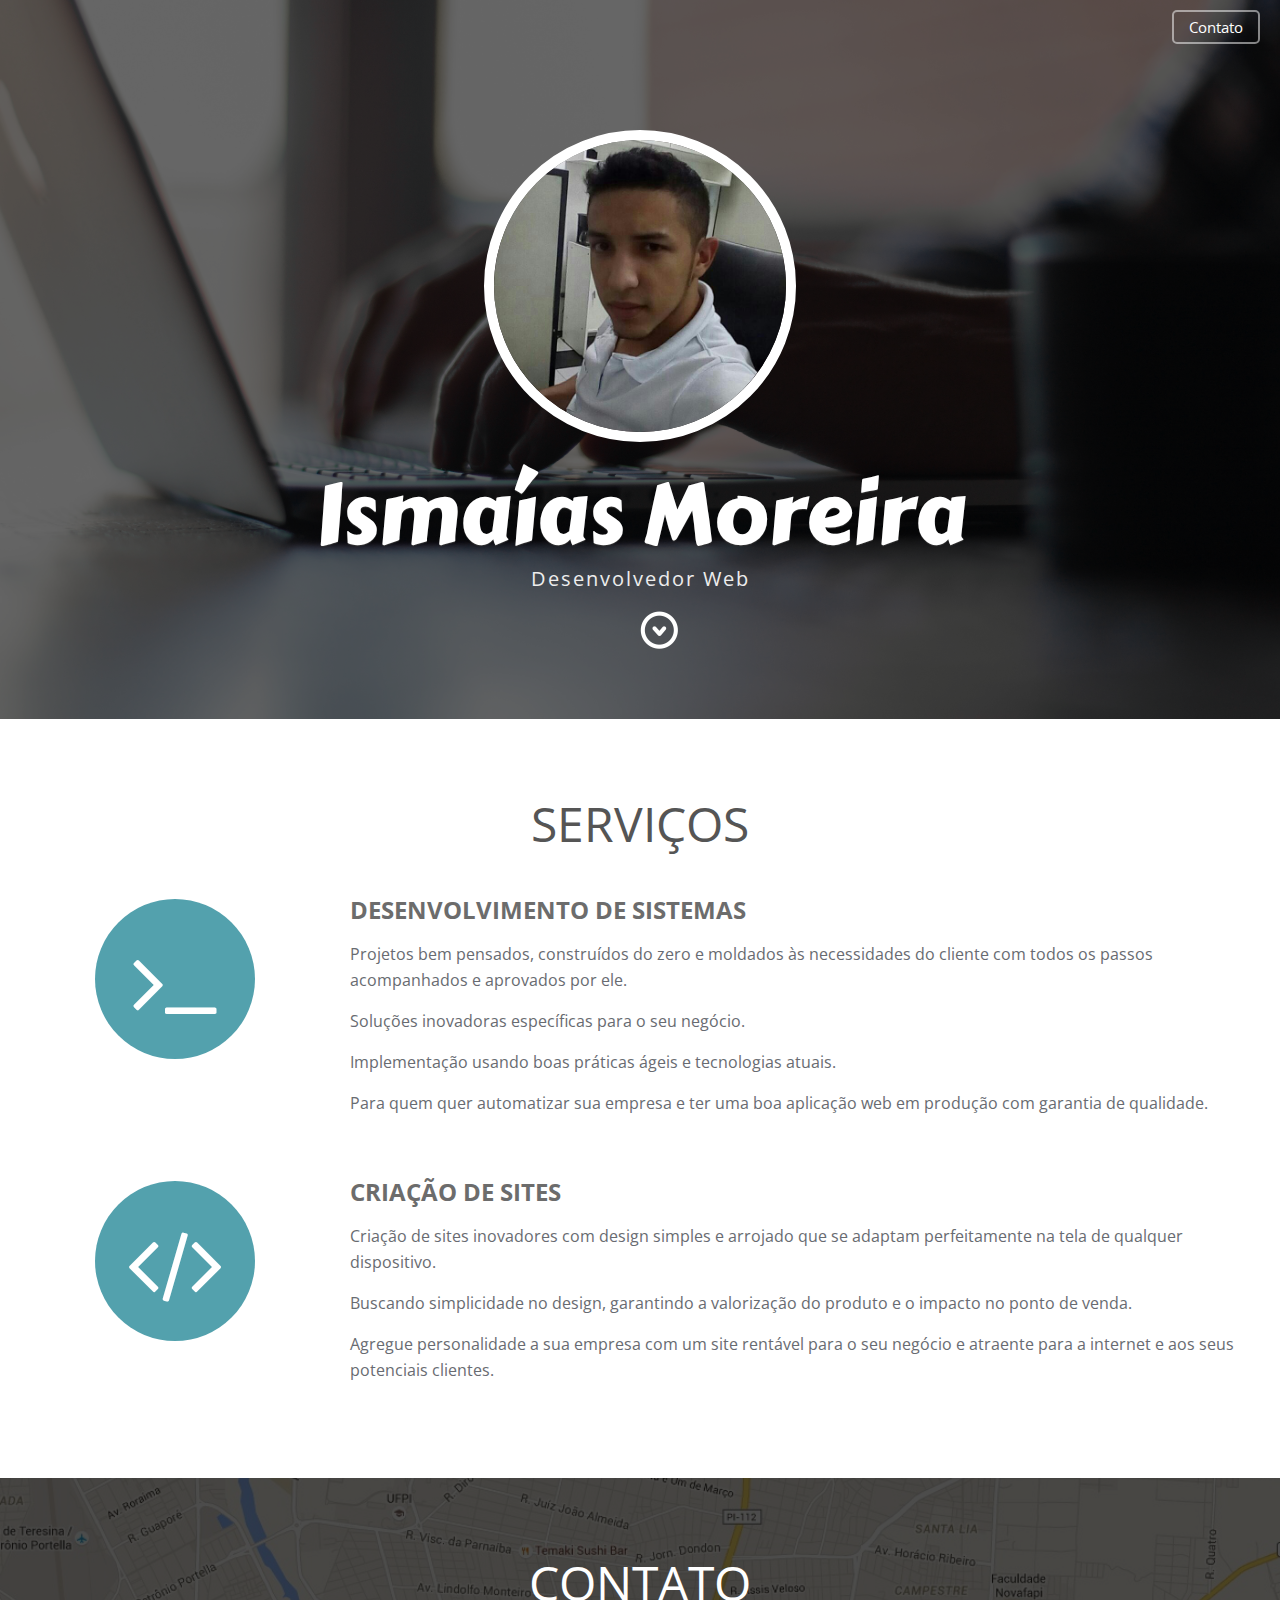
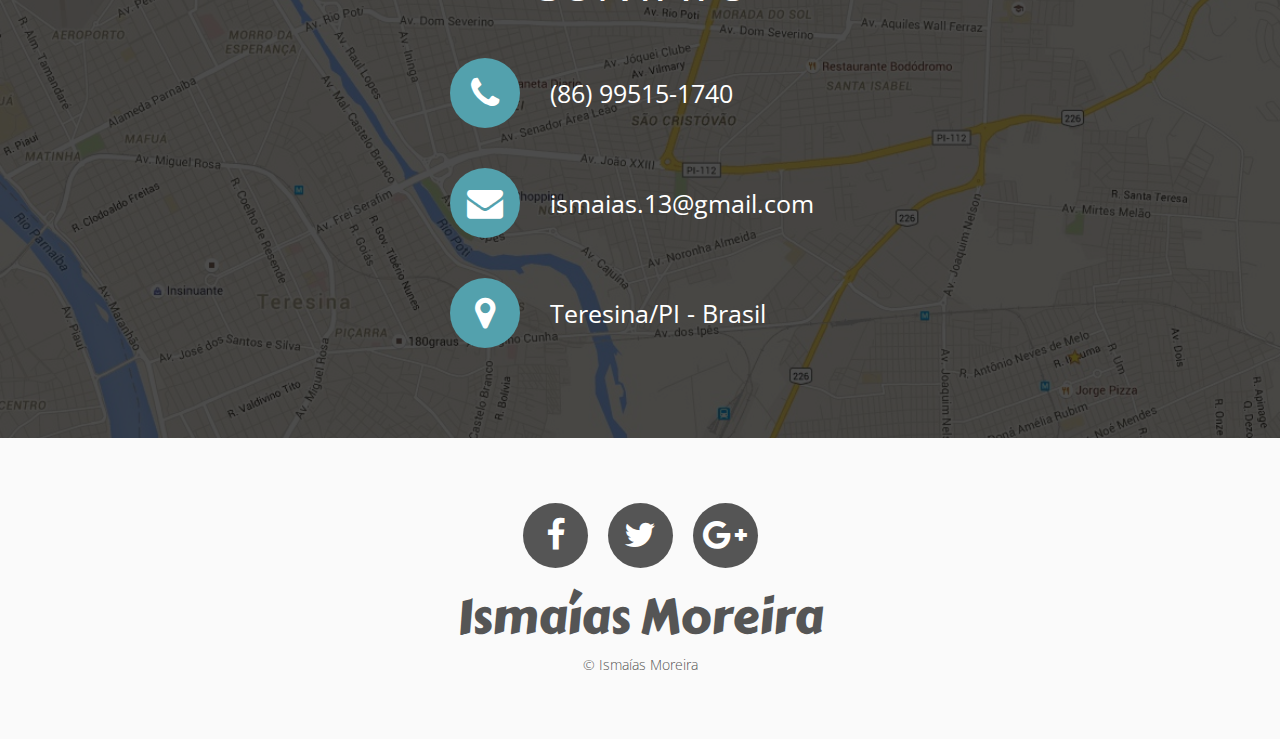
==== index.html @ 6d2097e5 "Initial commit" ====
<!DOCTYPE html>
<html lang="en">
  <head>
    <meta charset="utf-8">
    <meta http-equiv="X-UA-Compatible" content="IE=edge">
    <meta name="viewport" content="width=device-width, initial-scale=1, shrink-to-fit=no">
    <!-- The above 3 meta tags *must* come first in the head; any other head content must come *after* these tags -->
    <meta name="description" content="">
    <meta name="author" content="">
    <link rel="icon" href="resources/img/favicon.ico">

    <title>Ismaías Moreira | Desenvolvedor Web</title>

    <link href="resources/css/style.css" rel="stylesheet">
    <link href="//fonts.googleapis.com/css?family=Open+Sans:300italic,400italic,600italic,700italic,400,700,600,300" rel="stylesheet" type="text/css" />
    <link rel="stylesheet" href="//maxcdn.bootstrapcdn.com/font-awesome/4.5.0/css/font-awesome.min.css">
  </head>

  <body>
    
 <div class="home">
    <div class="home-inner">

    <a href="#contato" class="btn">Contato</a>

    <div class="avatar"><img src="resources/img/avatar.jpg" /></div>

    <div class="desc-text">
        <h1>Ismaías Moreira</h1>
        <p>Desenvolvedor Web</p>
    </div>
    <a href="#servicos"><div class="tonextbtn floating-arrow"></div></a>
    </div>

 </div>


 <div class="servicos" id="servicos">
    <div class="titulo-servicos">Serviços</div>
      <div class="servicos-conteudo">
        <div class="servicos-box">
                    <div class="servicos-icone">
                      <div class="servicos-circulo">
                          <i class="fa fa-terminal"></i>
                      </div>
                    </div>
                    <div class="servicos-texto">
                        <h5>Desenvolvimento de Sistemas</h5>
                        <p>Projetos bem pensados, construídos do zero e moldados às necessidades do cliente com todos os passos acompanhados e aprovados por ele.</p><p>Soluções inovadoras específicas para o seu negócio.</p><p>Implementação usando boas práticas ágeis e tecnologias atuais.</p><p>Para quem quer automatizar sua empresa e ter uma boa aplicação web em produção com garantia de qualidade.</p>
                    </div>
          </div>
          <div class="servicos-box">
                    <div class="servicos-icone">
                      <div class="servicos-circulo">
                          <i class="fa fa-code"></i>
                      </div>
                    </div>
                    <div class="servicos-texto">
                        <h5>Criação de Sites</h5>
                        <p>Criação de sites inovadores com design simples e arrojado que se adaptam perfeitamente na tela de qualquer dispositivo.</p><p>Buscando simplicidade no design, garantindo a valorização do produto e o impacto no ponto de venda. </p><p>Agregue personalidade a sua empresa com um site rentável para o seu negócio e atraente para a internet e aos seus potenciais clientes.</p>
                    </div>
          </div>
          
        </div>
 </div>


<div id="contato" class="contato">
  <div class="overlay">
    <div class="titulo-contato">Contato</div>
   <div class="box">
      <div class="box-inner">
          <div class="row"><a href="tel:(86) 99515-1740">
            <div class="icone-mini"><i class="fa fa-phone"></i></div>
            <div class="fone">(86) 99515-1740</div></a>
          </div>
          <div class="row">
            <div class="icone-mini"><i class="fa fa-envelope"></i></div>
            <div class="email">ismaias.13@gmail.com</div>
          </div>
          <div class="row">
            <div class="icone-mini"><i class="fa fa-map-marker"></i></div>
            <div class="nome">Teresina/PI - Brasil</div>
          </div>
      </div>
    </div>
   </div>
</div>


 <footer>
    <ul class="social">
      <li><a href="http://facebook.com/ismaiasmoreira" target="_blank" class="facebook" title="facebook"><i class="fa fa-facebook"></i></a></li>
      <li><a href="http://twitter.com/ismaiasmoreira" target="_blank" class="twitter" title="twitter"><i class="fa fa-twitter"></i></a></li>
      <li><a href="https://plus.google.com/111707533496959495949" target="_blank" class="google-plus" title="google-plus"><i class="fa fa-google-plus"></i></a></li>
    </ul>
      Ismaías Moreira
      <div class="footer-text">© Ismaías Moreira</div>
 </footer>

 <div class="top">
    <i class="fa fa-chevron-up"></i>
 </div>

 <script src="//ajax.googleapis.com/ajax/libs/jquery/1.12.0/jquery.min.js"></script>
 <script src="resources/js/scroll.js"></script>
 
  </body>
</html>
---- resources/css/style.css ----
@import url(//fonts.googleapis.com/css?family=Carter+One);


* {
    margin: 0;
    padding: 0;
}


*, *:before, *:after {
    -webkit-box-sizing: border-box;
       -moz-box-sizing: border-box;
            box-sizing: border-box;

}

html,
body {
  height: 100%;
  font-family: Open Sans, Helvetica, sans-serif;
  padding: 0;
  margin: 0;
}
body {
  color: #fff;
}

.wrapper {
	top: 0;
	bottom: 0;
	width: 100%;
	background: rgba(0,0,0,0.6);
}

.home {
	background: url('../img/background.jpg');
	background-position: center center;
    -webkit-background-size: cover;
    -moz-background-size: cover;
    -o-background-size: cover;
    background-size: cover;
	width: 100%;
}

.home-inner {
	position: relative;
	background: rgba(0,0,0,0.6);
	padding: 130px 20px;
}

.btn {
	border: 1px solid rgba(0,0,0,.15);
    border-color: hsla(0,0%,100%,.5);
    text-align: center;
    border-radius: 5px;
    font-size: 15px;
    line-height: 28px;
    border-width: 2px;
    padding: 1px 15px;
    position: absolute;
    top: 10px;
    right: 20px;
}

.btn:hover {
	background-color: hsla(0,0%,100%,.1)
}

.avatar {
	border: 10px solid #fff;
	margin: 0 auto;
	width: 312px;
	height: 312px;
	border-radius: 50%;
	margin-bottom: 30px;
	overflow: hidden;
}

.avatar img {
	width: 100%;
	height: 100%;
}

.desc-text {
    float: none;
    margin: 0 auto;
    text-align: center;
}

.home h1 {
	font-family: Carter One;
    color: #FFF;
    font-size: 85px;
    font-weight: 400;
    line-height: 85px;
    margin: 0 0 12px;
    text-shadow: 0 1px 1px #333;
}


.home p {
    font-size: 20px;
    line-height: 20px;
    color: #ededed;
    letter-spacing: 2px;
}

.tonextbtn {
    width: 38px;
    height: 38px;
    position: absolute;
    display: block;
    bottom: 70px;
    left: 50%;
    background: url('../img/extra-item-2.png') 50% 50% no-repeat;
    cursor: pointer;
    opacity: 1;
    filter: alpha(opacity=100);
    -webkit-transition: all 0.5s ease;
    -moz-transition: all 0.5s ease;
    -o-transition: all 0.5s ease;
    transition: all 0.5s ease;
}

.tonextbtn:hover {
    opacity: 0.5;
    filter: alpha(opacity=50);
}

.floating-arrow {
    -webkit-animation-name: floating-arrow;
    animation-name: floating-arrow;
    -webkit-animation-duration: 2s;
    animation-duration: 2s;
    -webkit-animation-iteration-count: infinite;
    animation-iteration-count: infinite;
    -webkit-animation-timing-function: ease-in-out;
    animation-timing-function: ease-in-out;
}

@-webkit-keyframes floating-arrow {
  from {
    -webkit-transform: translate(-50%, 0);
            transform: translate(-50%, 0); }
  65% {
    -webkit-transform: translate(-50%, 15px);
            transform: translate(-50%, 15px); }
  to {
    -webkit-transform: translate(-50%, 0);
            transform: translate(-50%, 0); } 
}

@keyframes floating-arrow {
  from {
    -webkit-transform: translate(-50%, 0);
            transform: translate(-50%, 0); }
  65% {
    -webkit-transform: translate(-50%, 15px);
            transform: translate(-50%, 15px); }
  to {
    -webkit-transform: translate(-50%, 0);
            transform: translate(-50%, 0); } 
 }

 .top {
	position: fixed;
    height: 60px;
    width: 60px;
    bottom: 5%;
    right: 10px;
    cursor: pointer;
    background-color: #53a1ad;
    font-size: 33px;
    text-align: center;
    color: #fff;
    line-height: 50px;
    border-radius: 50%;
    -webkit-transition: 1s;
    -moz-transition: 1s;
    -o-transition: 1s;
    transition: 1s;
}

.top:hover {
    background-color: #000;
}

.servicos {
	background: #fff;
	width: 100%;
	padding: 80px 20px 30px;
}

.titulo-servicos {
    color: #555;
    font: normal 48px/50px Open Sans;
    text-transform: uppercase;
    text-align: center;
    margin-bottom: 50px;
}

.servicos-conteudo {
	margin: 0 auto;
	width: 100%;
}

.servicos-box {
	display: block;
	clear: both;
	width: 100%;
	text-align: left;
    margin-bottom: 50px;
}

.servicos-box:after {
	content: " ";
    display: table;
    clear: both;
}

.servicos-icone {
	float: left;
	width: 25%;
}

.servicos-circulo {
	line-height: 160px;
    font-size: 90px;
    margin: 0 auto 8px;
    width: 160px;
    height: 160px;
    line-height: 160px;
    text-align: center;
    -moz-border-radius: 50%;
    -webkit-border-radius: 50%;
    border-radius: 50%;
    color: #fff;
    background: #53a1ad;
}

.servicos-texto {
	float: left;
	width: 75%;
	padding-left: 20px;
}

.servicos h5 {
    font-size: 24px;
    line-height: 22px;
    color: #6c6c6c;
    text-transform: uppercase;
    margin-bottom: 20px;
}

.servicos p {
   	font-size: 16px;
    line-height: 26px;
    color: #686b71;
    text-align: left;
    padding-bottom: 15px;
}

.contato{
	background-image: url('../img/mapa.jpg');
	background-position: center center;
    -webkit-background-size: cover;
    -moz-background-size: cover;
    -o-background-size: cover;
    background-size: cover;
	width: 100%;
}

.overlay {
	padding: 80px 20px 50px;
	width: 100%;
	background-color: rgba(0,0,0,0.7);
}

.titulo-contato {
    color: #FFF;
    font: normal 48px/50px Open Sans;
    text-transform: uppercase;
    text-align: center;
    margin-bottom: 50px;
}


.box {
	margin: 0 auto;
	font-size:25px; 
	width: 400px;
}

.box .row {
	width: 100%;
	display: block;
	clear: both;
	height: 100px;
	line-height: 70px;
	margin: 10px;
}


.icone-mini {
	    float: left;
	color: #fff;
	font-size:36px; 
	line-height:70px;
	text-align: center;
	background: rgba(0,0,0,0.6);
	background: #53a1ad;
	border-radius: 50%;
	width: 70px;
	height: 70px;
	margin-right: 30px;
}


a,
a:focus,
a:hover {
  text-decoration: none;
  color: #fff;
}

footer {
	font-family: Carter One;
	text-align: center;
	background: #fafafa;
    border: none;
    padding: 60px 0 50px 0;
    position: relative;
    color: #555555;
    font-size: 48px;
    line-height: 48px;
}

.footer-text {
    float: none;
    color: #555555;
    font-family: 'Open Sans', sans-serif;
    font-weight: 300;
    font-size: 14px;
}

.social {
	text-align: center;
	padding: 0;
	margin: 0 0 20px;
}

.social li {
    display: inline-block;
    margin: 5px;
    list-style: none;
}

.social li a {
    -webkit-border-radius: 50%;
    -moz-border-radius: 50%;
    border-radius: 50%;
    display: block;
    width: 65px;
    height: 65px;
    font-size: 34px;
    line-height: 65px;
    text-align: center;
    color: #fff;
    background: #555;
}

a.facebook:hover {
    background: #4b6ea8 !important;
    border-color: #4b6ea8;
    color: #fff;
}

a.twitter:hover {
    background: #4fd5f8 !important;
    color: #fff;
    border-color: #4fd5f8;
}

a.google-plus:hover {
    background: #da2200 !important;
    color: #fff;
    border-color: #da2200;
}

@media (max-width: 767px) {

	.top {
		visibility: hidden;
	}
	
	.home h1 {
		font-size: 60px;
		line-height: 60px;
	}

	.servicos {
		padding: 50px 20px 20px;
	}

	.titulo-servicos {
		margin-bottom: 30px;
		font-size: 36px;
    	line-height: 38px;
	}

	.servicos-box {
		margin-bottom: 30px;
	}

	.servicos-icone {
    	float: none; 
    	width: 100%; 
	}

	.servicos-texto {
    	float: none; 
    	width: 100%; 
    	padding-left: 0;
	}

	.servicos h5 {
    	text-align: center;
    	margin-top: 20px;
	}

	.overlay {
    	padding: 50px 20px 20px;
	}

	.titulo-contato {
		margin-bottom: 30px;
		font-size: 36px;
    	line-height: 38px;
	}

	.box .row {
		height: 80px;
	}

}

@media (max-width: 639px) {

	.home h1 {
    	font-size: 50px;
    	line-height: 50px;
	}
}

@media (max-width: 479px) {

	.tonextbtn {
	    bottom: 23px;
	}

	.home-inner {
	    position: relative;
	    background: rgba(0,0,0,0.6);
	    padding: 70px 20px;
	}

	.home h1 {
    	font-size: 30px;
    	line-height: 30px;
	}

	.home p {
	    font-size: 15px;
	    line-height: 15px;
	}

	.avatar {
		width: 250px;
    	height: 250px;
	}

	.servicos h5 {
    	font-size: 15px;
    	line-height: 15px;
    }

    .servicos p {
	    font-size: 14px;
	    line-height: 24px;
	}

	.icone-mini {
	    font-size: 20px;
	    line-height: 40px;
	    width: 40px;
	    height: 40px;
	    margin-right: 15px;
	}

	.box {
	    width: 260px;
	}	

	.box .row {
	    font-size: 18px;
	    line-height: 40px;
	    height: 50px;
	}

	.social li a {
		height: 40px;
		width: 40px;
		font-size: 20px;
    	line-height: 40px;
	}

	footer {
		padding: 30px 0 30px 0;
		font-size: 35px;
    	line-height: 35px;
	}
}
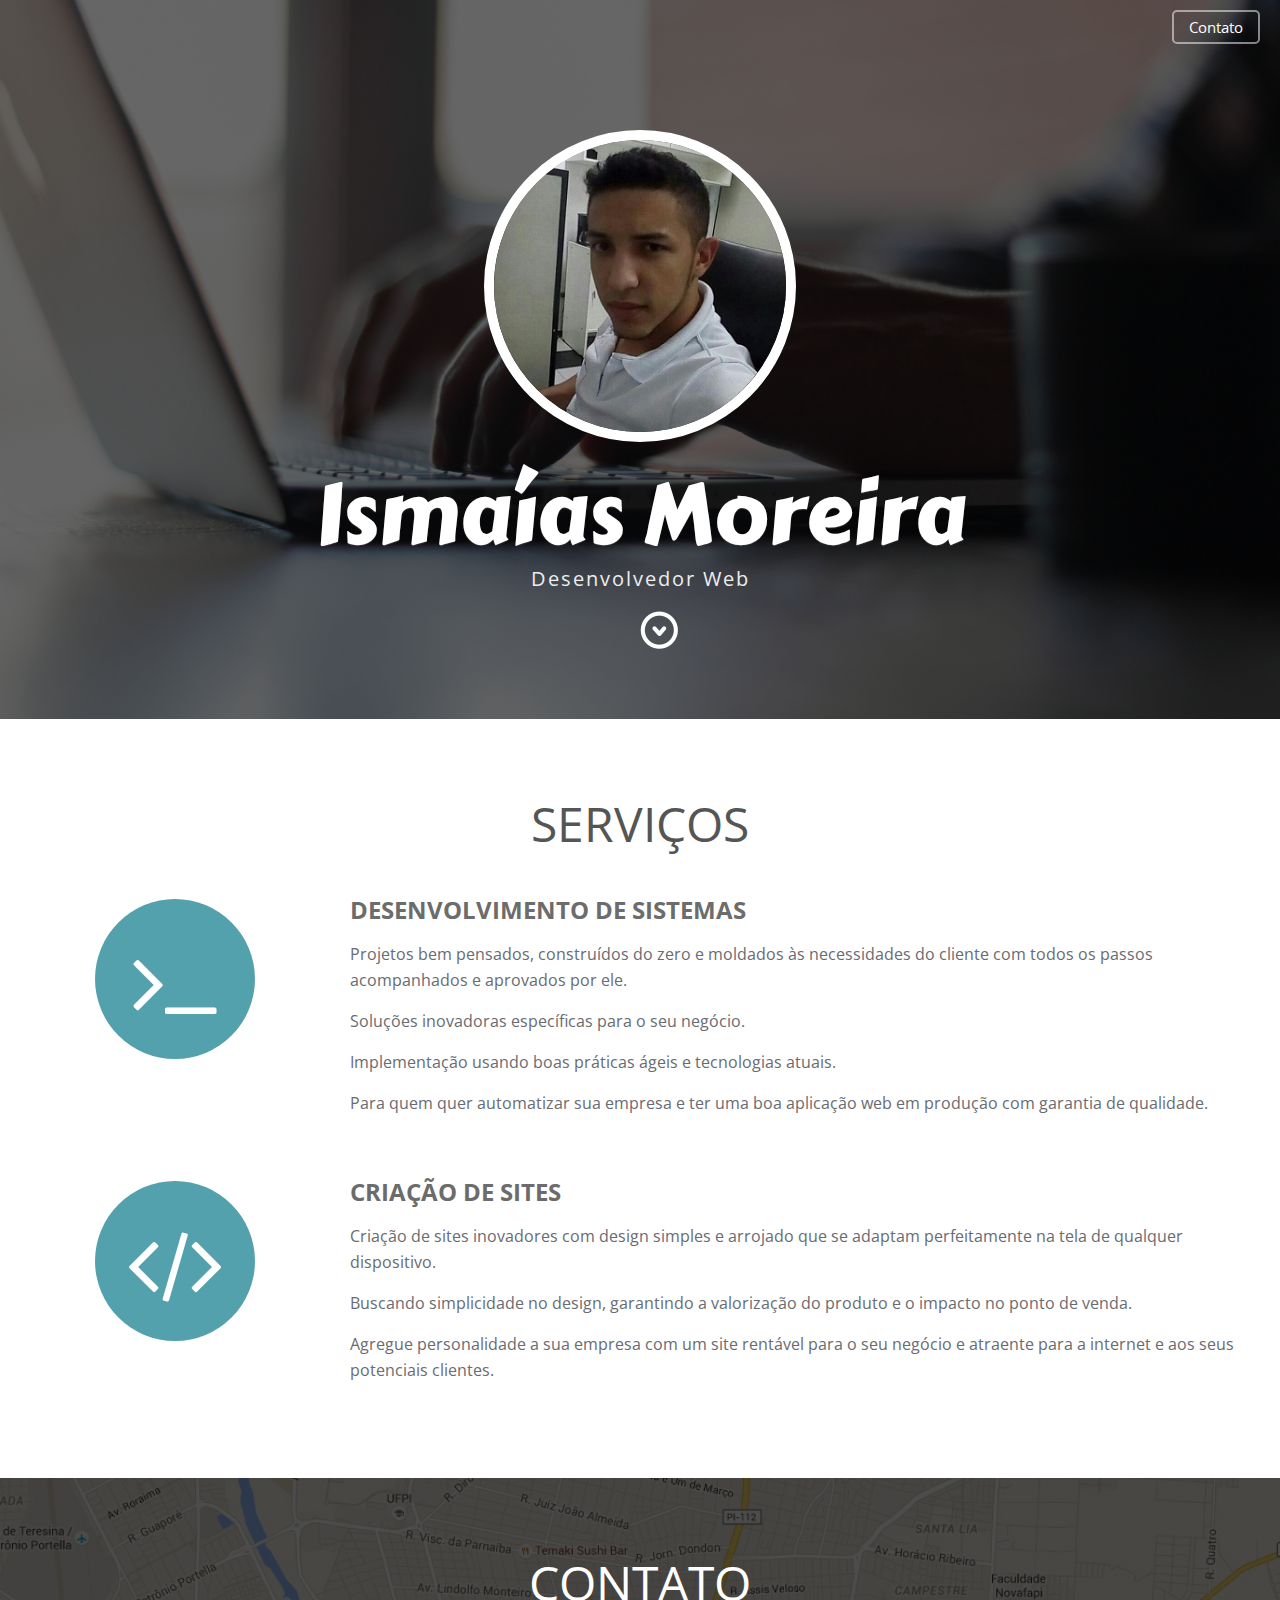
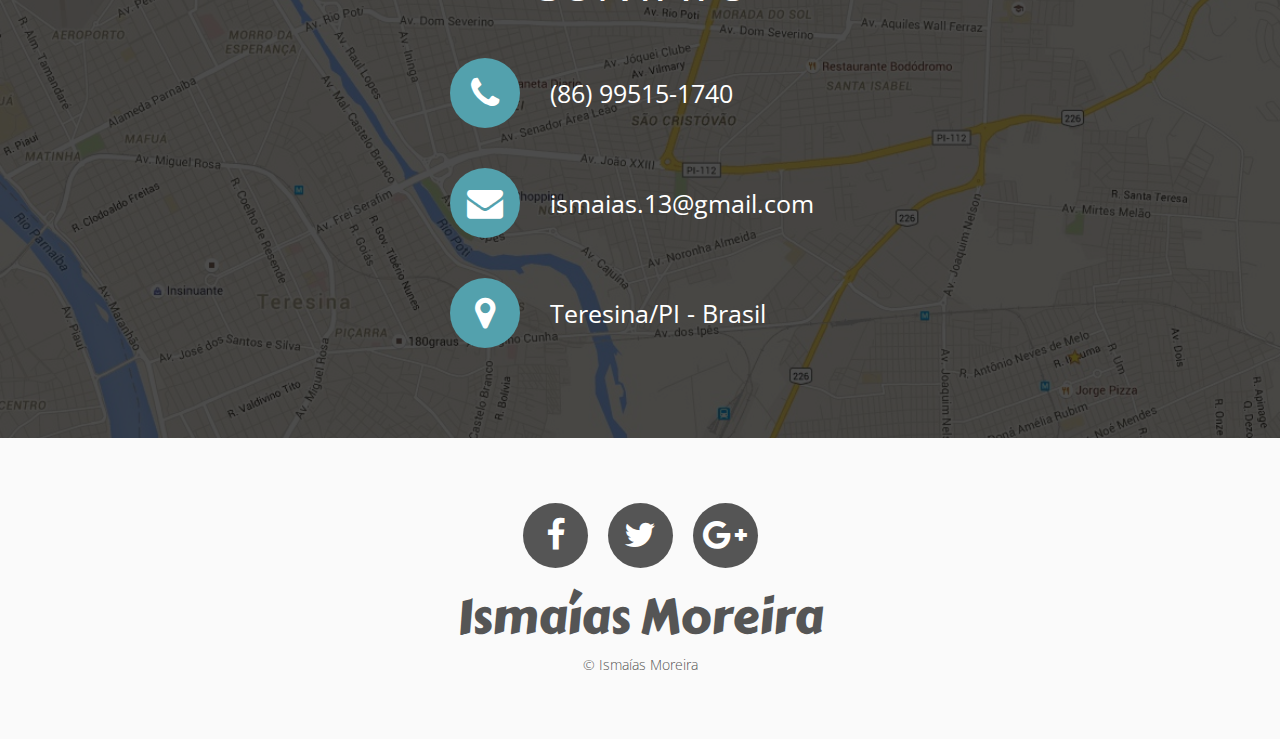
==== commit fda6b0e8: "Otimizações" ====
--- a/index.html
+++ b/index.html
@@ -1,20 +1,24 @@
 
 <!DOCTYPE html>
-<html lang="en">
+<html lang="pt-br">
   <head>
     <meta charset="utf-8">
     <meta http-equiv="X-UA-Compatible" content="IE=edge">
     <meta name="viewport" content="width=device-width, initial-scale=1, shrink-to-fit=no">
     <!-- The above 3 meta tags *must* come first in the head; any other head content must come *after* these tags -->
-    <meta name="description" content="">
-    <meta name="author" content="">
-    <link rel="icon" href="resources/img/favicon.ico">
+    <meta name="description" content="Ismaías Moreira | Desenvolvedor Web">
+    <meta name="author" content="Ismaías Moreira | Desenvolvedor Web">
+    <link rel="shortcut icon" href="resources/img/favicon.ico">
 
     <title>Ismaías Moreira | Desenvolvedor Web</title>
 
     <link href="resources/css/style.css" rel="stylesheet">
-    <link href="//fonts.googleapis.com/css?family=Open+Sans:300italic,400italic,600italic,700italic,400,700,600,300" rel="stylesheet" type="text/css" />
-    <link rel="stylesheet" href="//maxcdn.bootstrapcdn.com/font-awesome/4.5.0/css/font-awesome.min.css">
+    <link href="http://fonts.googleapis.com/css?family=Open+Sans:400,700,300" rel="stylesheet" type="text/css" />
+    <link rel="stylesheet" href="https://maxcdn.bootstrapcdn.com/font-awesome/4.5.0/css/font-awesome.min.css">
+
+    <link rel="canonical" href="http://ismaiasmoreira.com.br" />
+    <meta name="referrer" content="origin">
+
   </head>
 
   <body>
@@ -24,7 +28,7 @@
 
     <a href="#contato" class="btn">Contato</a>
 
-    <div class="avatar"><img src="resources/img/avatar.jpg" /></div>
+    <div class="avatar"><img src="resources/img/avatar.jpg" title="Foto de Perfil" alt="Foto de Perfil" /></div>
 
     <div class="desc-text">
         <h1>Ismaías Moreira</h1>
@@ -103,7 +107,7 @@
     <i class="fa fa-chevron-up"></i>
  </div>
 
- <script src="//ajax.googleapis.com/ajax/libs/jquery/1.12.0/jquery.min.js"></script>
+ <script src="https://ajax.googleapis.com/ajax/libs/jquery/1.12.0/jquery.min.js"></script>
  <script src="resources/js/scroll.js"></script>
  
   </body>
--- a/resources/css/style.css
+++ b/resources/css/style.css
@@ -1,4 +1,4 @@
-@import url(//fonts.googleapis.com/css?family=Carter+One);
+@import url(http://fonts.googleapis.com/css?family=Carter+One);
 
 
 * {
@@ -23,13 +23,6 @@
 }
 body {
   color: #fff;
-}
-
-.wrapper {
-	top: 0;
-	bottom: 0;
-	width: 100%;
-	background: rgba(0,0,0,0.6);
 }
 
 .home {
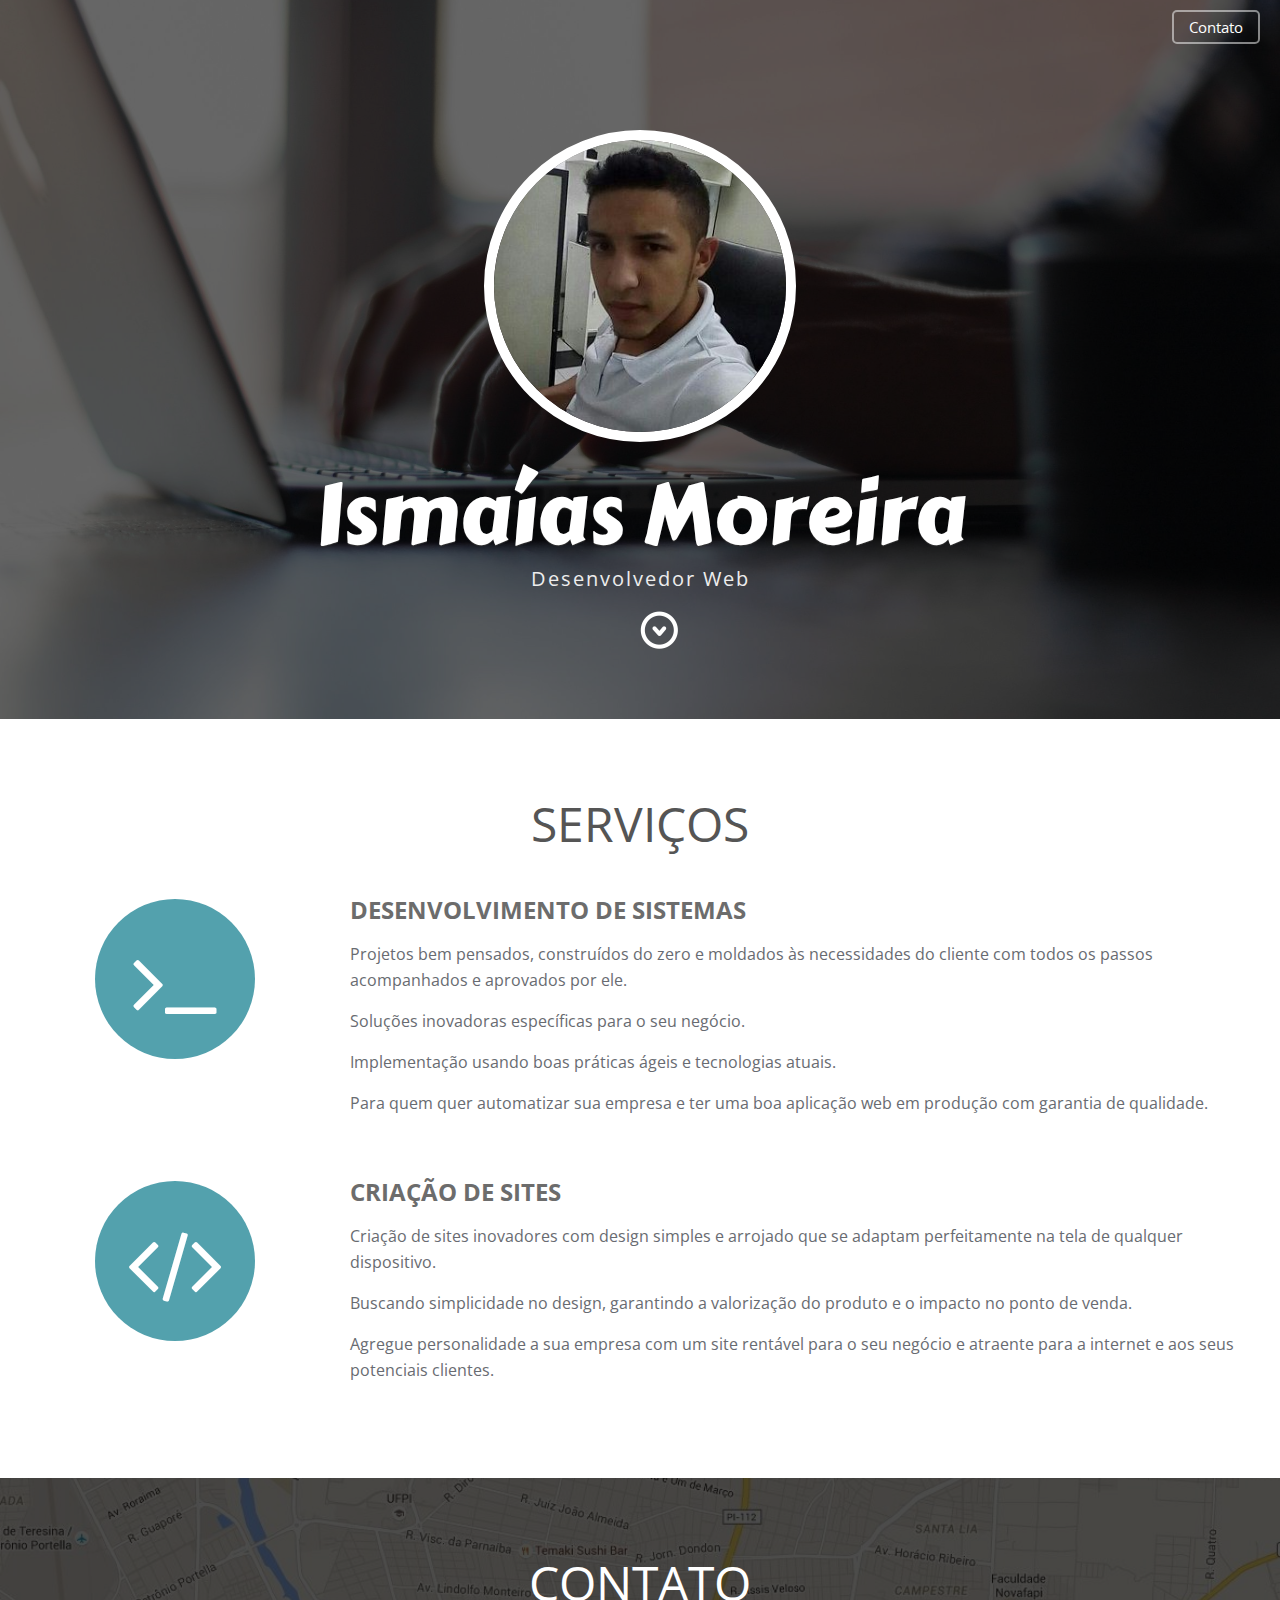
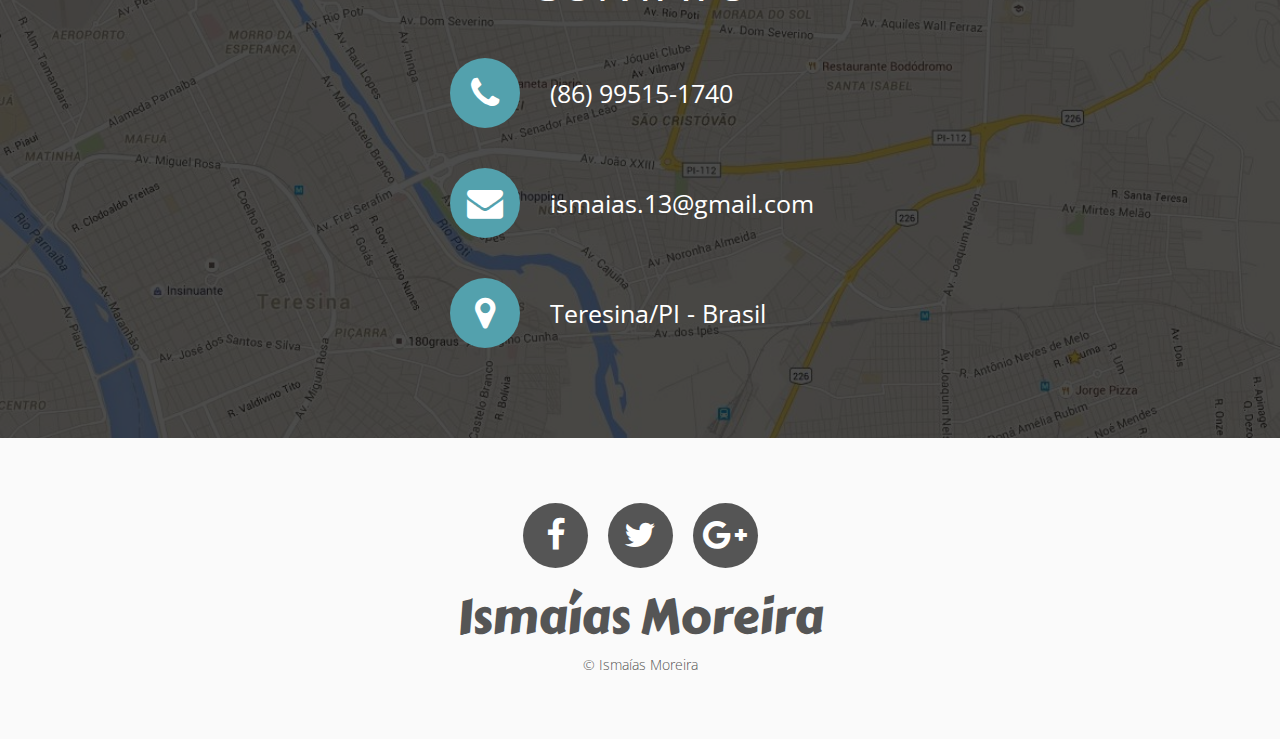
==== commit 034f8597: "analytics" ====
--- a/index.html
+++ b/index.html
@@ -109,6 +109,16 @@
 
  <script src="https://ajax.googleapis.com/ajax/libs/jquery/1.12.0/jquery.min.js"></script>
  <script src="resources/js/scroll.js"></script>
+ <script>
+    (function(i,s,o,g,r,a,m){i['GoogleAnalyticsObject']=r;i[r]=i[r]||function(){
+    (i[r].q=i[r].q||[]).push(arguments)},i[r].l=1*new Date();a=s.createElement(o),
+    m=s.getElementsByTagName(o)[0];a.async=1;a.src=g;m.parentNode.insertBefore(a,m)
+    })(window,document,'script','//www.google-analytics.com/analytics.js','ga');
+
+    ga('create', 'UA-42382474-2', 'auto');
+    ga('send', 'pageview');
+
+</script>
  
   </body>
 </html>
